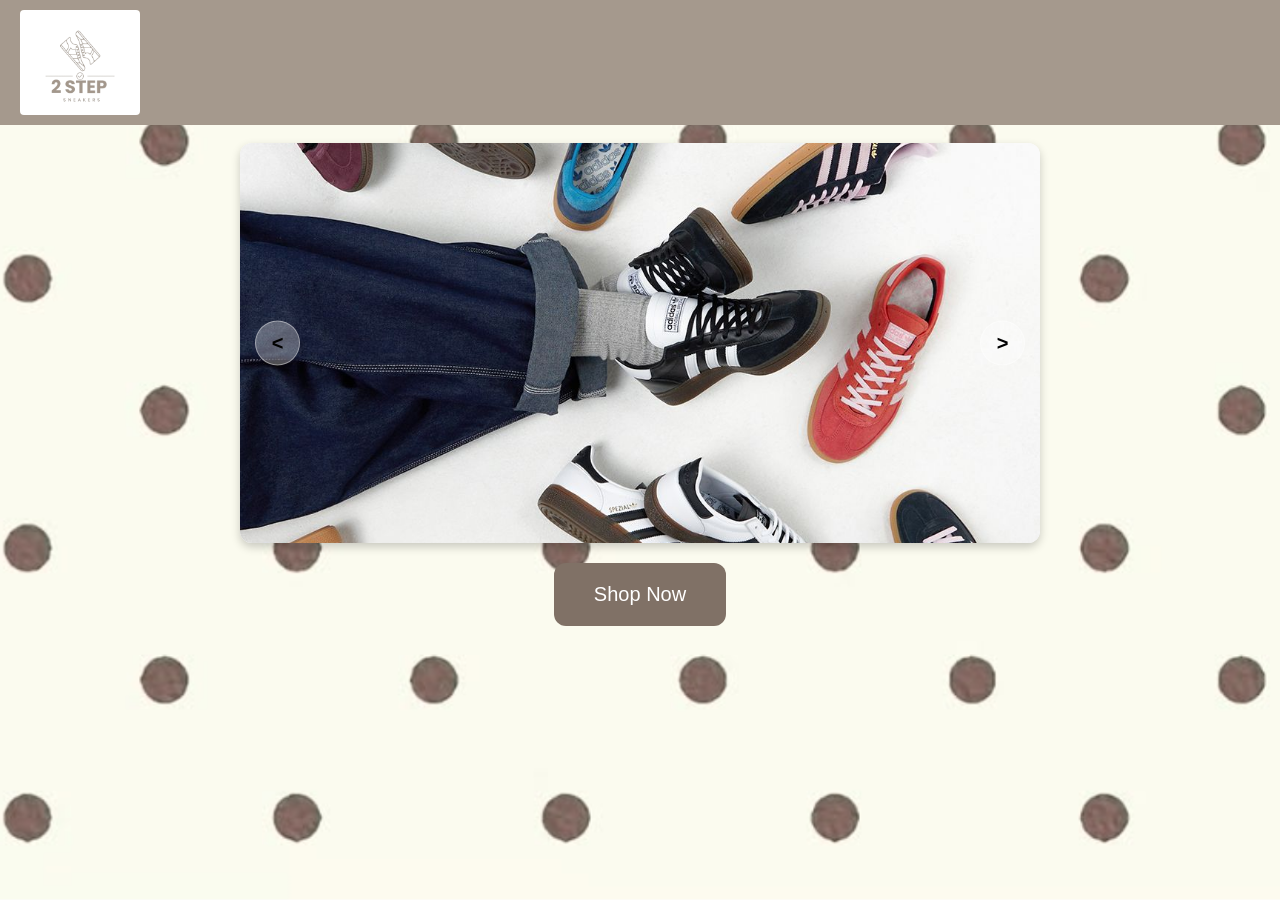
==== index.html @ ec46c787 "add on button icon" ====
<!doctype html>
<html lang="en">
<head>
    <meta charset="UTF-8" />
    <meta name="viewport" content="width=device-width, initial-scale=1.0"/>
    <title>2 Step Sneakers: Homepage</title>
    <link rel="icon" type="image/jpg" href="images/logo.png"/>
    <link rel="stylesheet" href="index.css">
</head>
<body>
    <header>
        <div class="logo-container">
            <img src="images/logo.png" alt="2 Step Sneakers" class="logo"/>
        </div>
    </header>

    <br />

    <!-- Bahagian Slider -->
    <div class="slider-container">
        <button class="slider-btn btn-prev"><</button>
        <img src="images/homepage.png" alt="Sneaker Image"/>
        <button class="slider-btn btn-next">></button>
    </div>

    <div class="shop-now-container">
        <a href="login_sign_up.html" class="shop-now-btn">Shop Now</a>
    </div>

    <!-- JavaScript File -->
    <script src="script.js"></script>
</body>
</html>
---- index.css ----
body {
    background-image: url('images/background.png'); 
    background-repeat: no-repeat; 
    background-position: center; 
    background-size: cover; 
    background-attachment: fixed; 
    min-height: 100vh; 
    margin: 0;
}

header {
    background-color: #a5998d;
    display: flex;
    justify-content: space-between;
    align-items: center;
    padding: 10px 20px;
}

.logo-container {
    background: white;
    padding: 5px 12px;
    border-radius: 4px;
}

.logo {
    max-width: 100%;
    height: 95px;
    display: block;
}

.slider-container {
    position: relative;
    max-width: 800px;
    margin: 0 auto;
    border-radius: 12px;
    overflow: hidden;
    box-shadow: 0 4px 10px rgba(0, 0, 0, 0.2);
    background: #fff;
}

.slider-container img {
    width: 800px;
    height: 400px;
    object-fit: cover;
    display: block;
    justify-content: center;
}

.slider-btn {
    position: absolute;
    top: 50%;
    transform: translateY(-50%);
    width: 45px;
    height: 45px;
    border-radius: 50%;
    background-color: rgba(255, 255, 255, 0.3);
    border: 1px solid rgba(255, 255, 255, 0.4);
    color: black;
    font-size: 20px;
    font-weight: bold;
    display: flex;
    align-items: center;
    justify-content: center;
    cursor: pointer;
    transition: 0.3s;
    z-index: 10;
}

.btn-prev {
    left: 15px;
}

.btn-next {
    right: 15px;
}

.slider-btn:hover {
    background-color: white;
    color: #111;
}

.shop-now-container {
    display: flex; 
    gap: 1150px; 
    justify-content: center;
}

.shop-now-btn {
    margin-top: 20px;
    font-size: 20px;
    background-color: #807166;
    color: white;
    padding: 20px 40px;
    border-radius: 12px;
    text-decoration: none;
    font-family: 'Lucida Sans', 'Lucida Sans Regular', 'Lucida Grande', 'Lucida Sans Unicode', Geneva, Verdana, sans-serif;
}
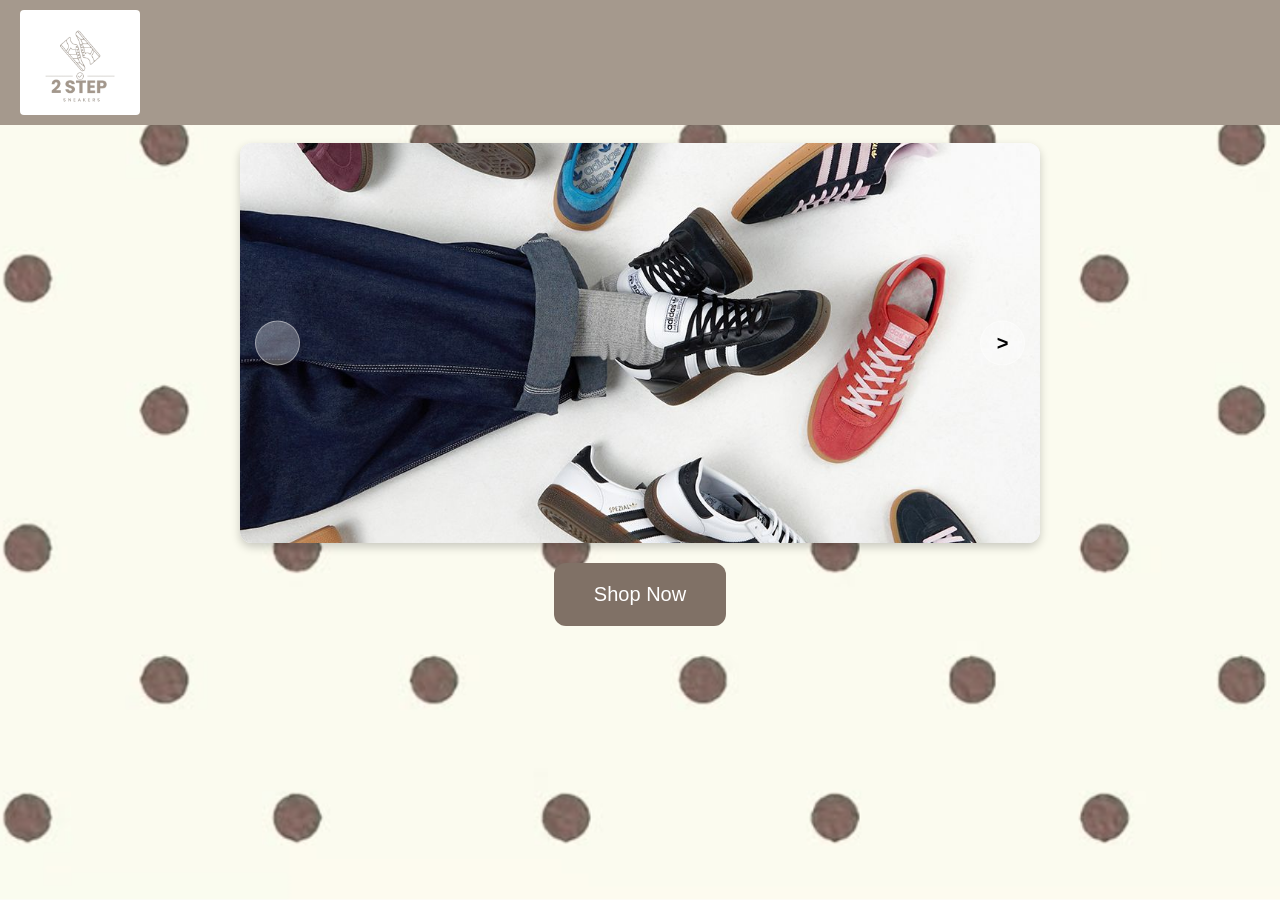
==== commit ed4ce2c3: "changed logout button link" ====
--- a/index.html
+++ b/index.html
@@ -18,7 +18,7 @@
 
     <!-- Bahagian Slider -->
     <div class="slider-container">
-        <button class="slider-btn btn-prev"><</button>
+        <button class="slider-btn btn-prev"></button>
         <img src="images/homepage.png" alt="Sneaker Image"/>
         <button class="slider-btn btn-next">></button>
     </div>
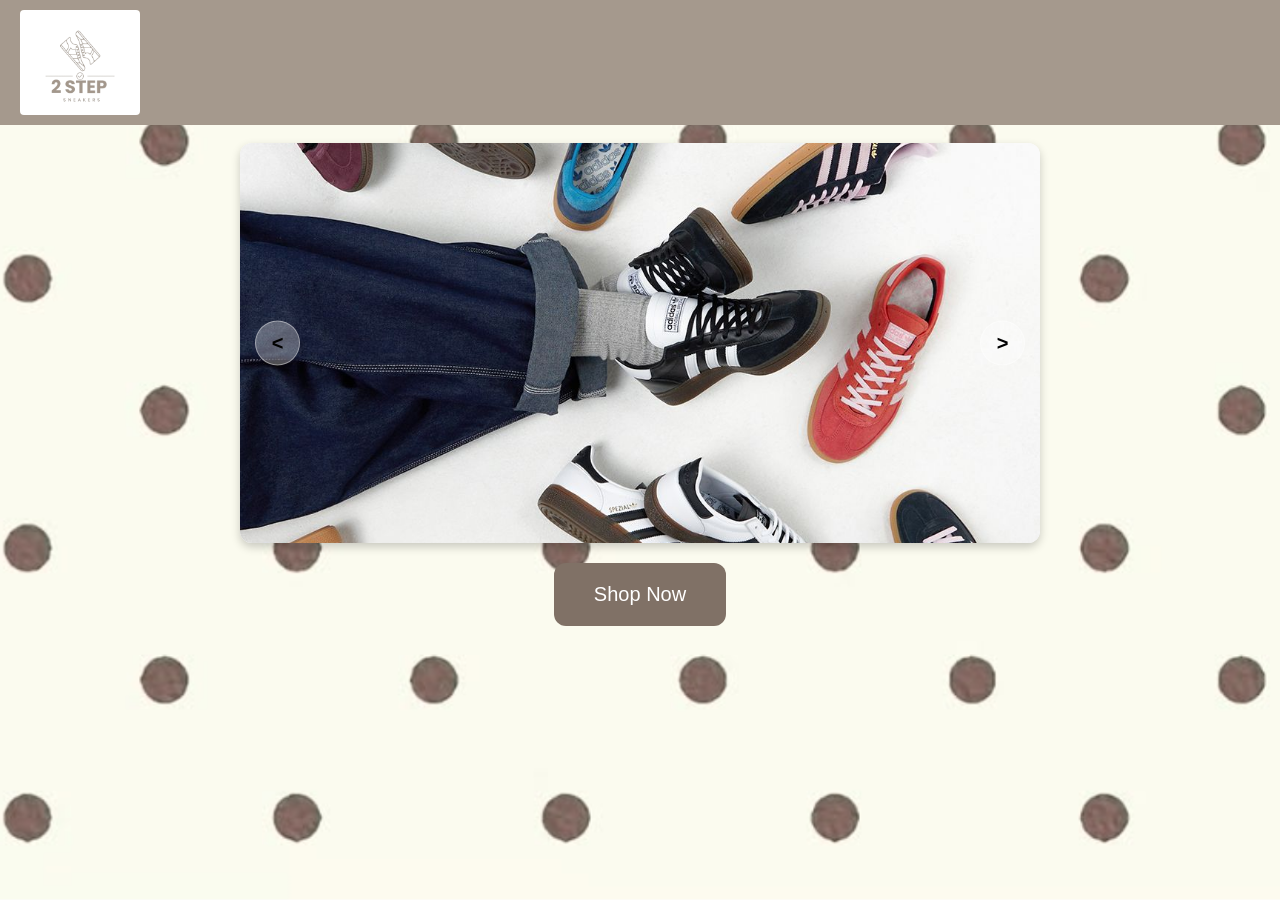
==== commit 7fc68374: "button arrow" ====
--- a/index.html
+++ b/index.html
@@ -18,7 +18,7 @@
 
     <!-- Bahagian Slider -->
     <div class="slider-container">
-        <button class="slider-btn btn-prev"></button>
+        <button class="slider-btn btn-prev"><</button>
         <img src="images/homepage.png" alt="Sneaker Image"/>
         <button class="slider-btn btn-next">></button>
     </div>
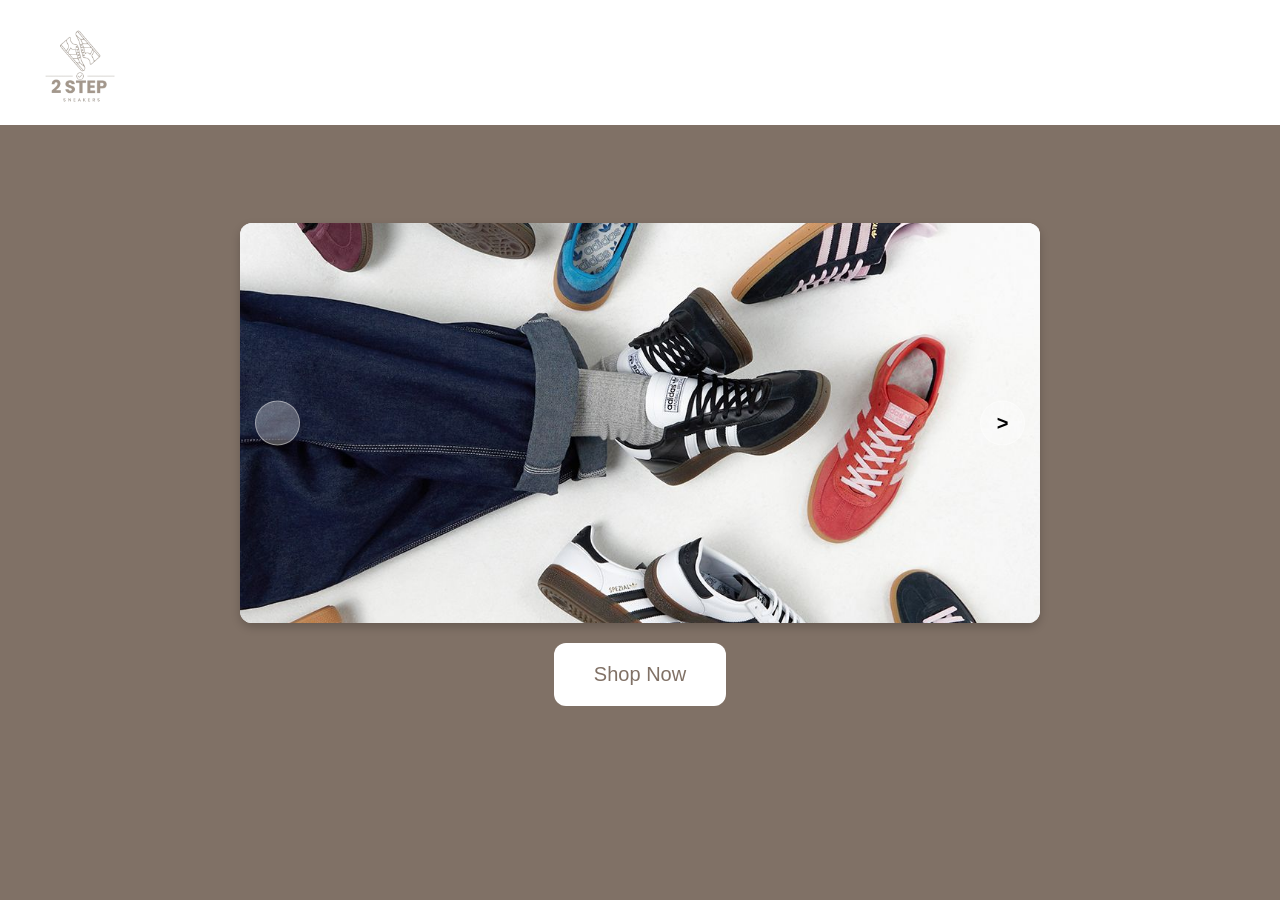
==== commit f6ba70b4: "Overhauled project structure" ====
--- a/index.html
+++ b/index.html
@@ -18,16 +18,15 @@
 
     <!-- Bahagian Slider -->
     <div class="slider-container">
-        <button class="slider-btn btn-prev"><</button>
+        <button class="slider-btn btn-prev"></button>
         <img src="images/homepage.png" alt="Sneaker Image"/>
         <button class="slider-btn btn-next">></button>
     </div>
 
     <div class="shop-now-container">
-        <a href="login_sign_up.html" class="shop-now-btn">Shop Now</a>
+        <a href="auth/login/login.html" class="shop-now-btn">Shop Now</a>
     </div>
 
-    <!-- JavaScript File -->
-    <script src="script.js"></script>
+    <script src="index.js"></script>
 </body>
 </html>
--- a/index.css
+++ b/index.css
@@ -1,5 +1,5 @@
 body {
-    background-image: url('images/background.png'); 
+    background-color: #807166; 
     background-repeat: no-repeat; 
     background-position: center; 
     background-size: cover; 
@@ -9,7 +9,7 @@
 }
 
 header {
-    background-color: #a5998d;
+    background-color: white;
     display: flex;
     justify-content: space-between;
     align-items: center;
@@ -36,6 +36,7 @@
     overflow: hidden;
     box-shadow: 0 4px 10px rgba(0, 0, 0, 0.2);
     background: #fff;
+    margin-top: 80px;
 }
 
 .slider-container img {
@@ -88,8 +89,8 @@
 .shop-now-btn {
     margin-top: 20px;
     font-size: 20px;
-    background-color: #807166;
-    color: white;
+    background-color: white;
+    color: #807166;
     padding: 20px 40px;
     border-radius: 12px;
     text-decoration: none;
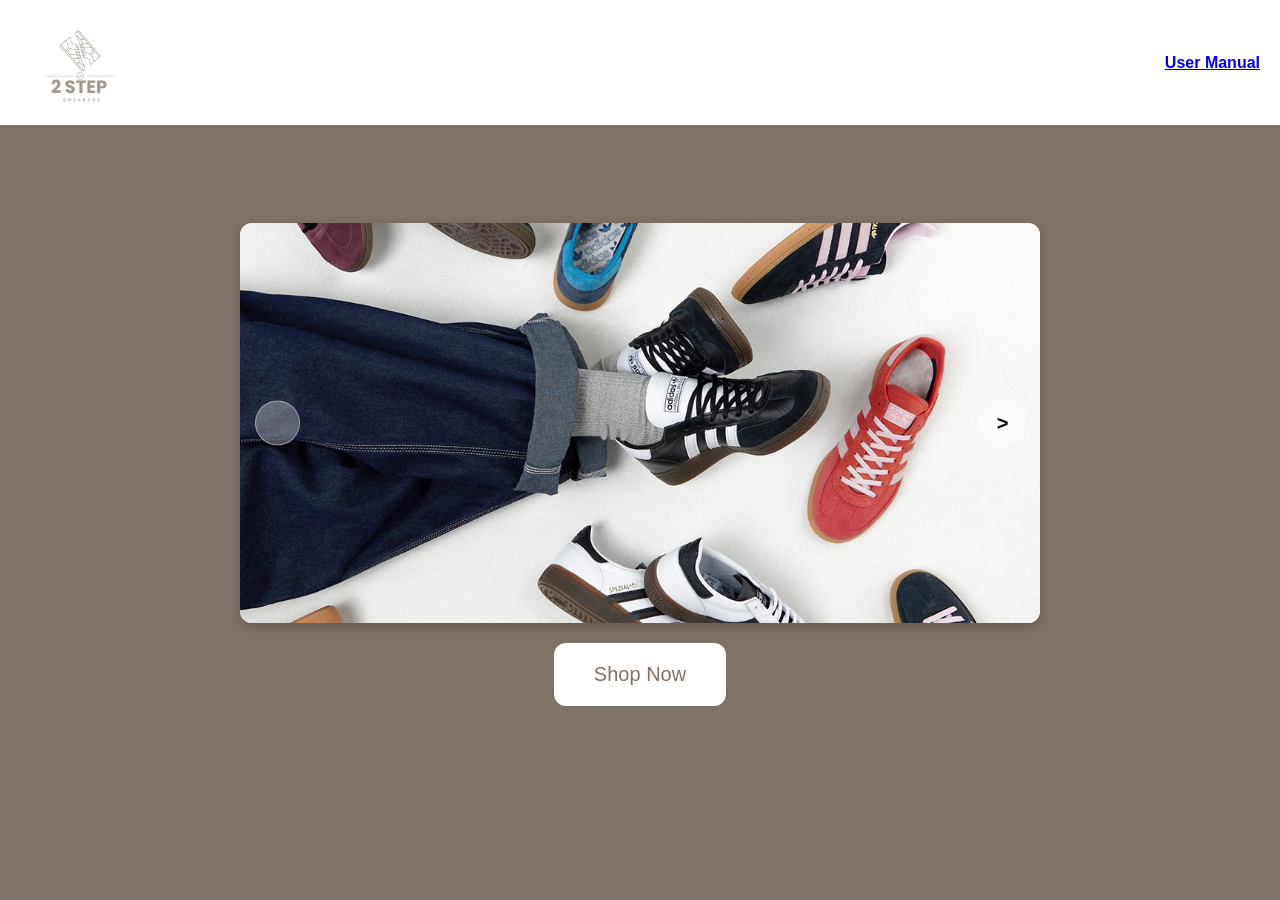
==== commit 222062fc: "Improve navigation" ====
--- a/index.html
+++ b/index.html
@@ -12,6 +12,10 @@
         <div class="logo-container">
             <img src="images/logo.png" alt="2 Step Sneakers" class="logo"/>
         </div>
+
+        <nav>
+            <a href="user_manual.pdf"><strong>User Manual</strong></a>
+        </nav>
     </header>
 
     <br />
--- a/index.css
+++ b/index.css
@@ -6,6 +6,7 @@
     background-attachment: fixed; 
     min-height: 100vh; 
     margin: 0;
+    font-family: 'Lucida Sans', 'Lucida Sans Regular', 'Lucida Grande', 'Lucida Sans Unicode', Geneva, Verdana, sans-serif;
 }
 
 header {
@@ -94,5 +95,4 @@
     padding: 20px 40px;
     border-radius: 12px;
     text-decoration: none;
-    font-family: 'Lucida Sans', 'Lucida Sans Regular', 'Lucida Grande', 'Lucida Sans Unicode', Geneva, Verdana, sans-serif;
 }
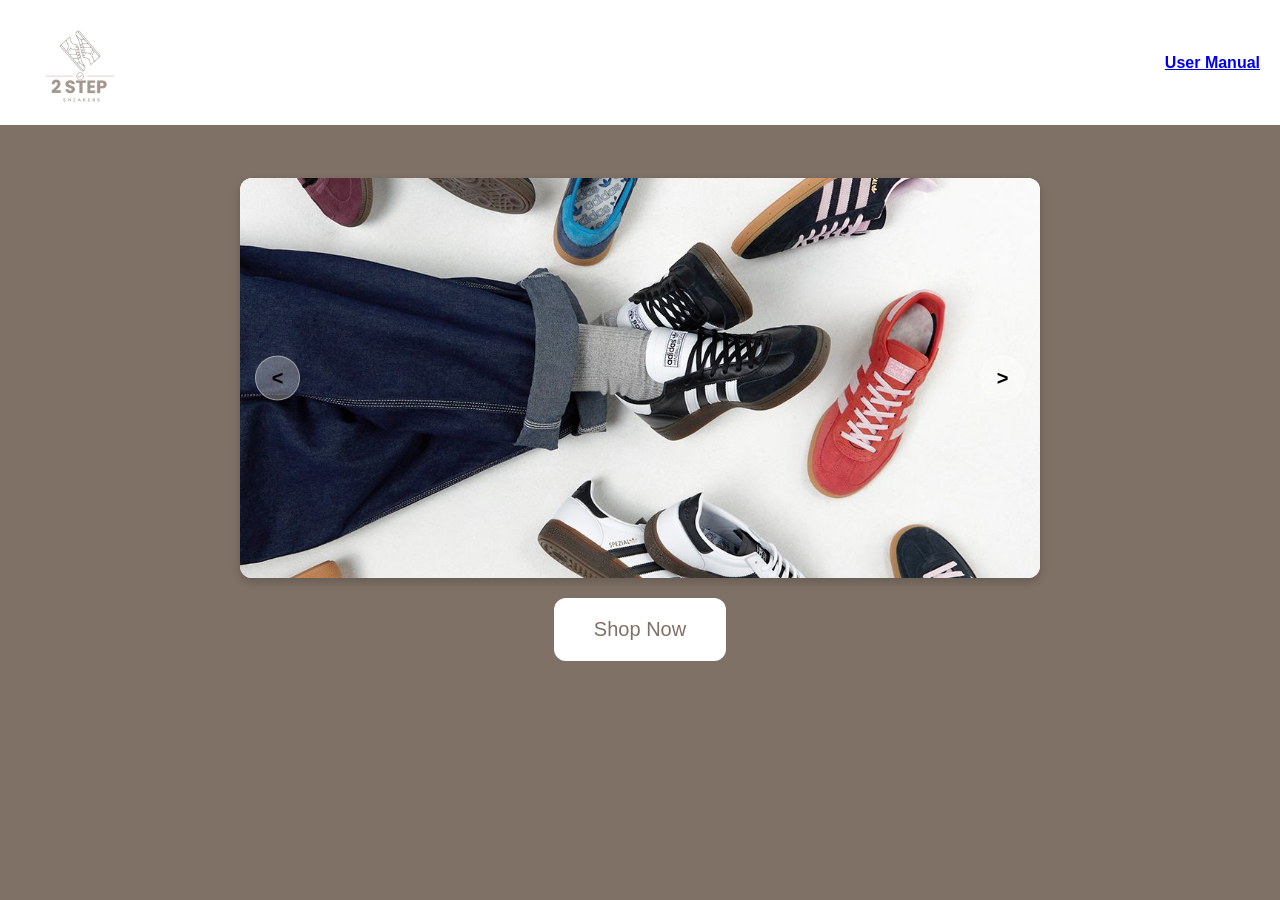
==== commit c220bf9c: "Change margins" ====
--- a/index.html
+++ b/index.html
@@ -22,7 +22,7 @@
 
     <!-- Bahagian Slider -->
     <div class="slider-container">
-        <button class="slider-btn btn-prev"></button>
+        <button class="slider-btn btn-prev" aria-label="Previous slide">&lt;</button>
         <img src="images/homepage.png" alt="Sneaker Image"/>
         <button class="slider-btn btn-next">></button>
     </div>
--- a/index.css
+++ b/index.css
@@ -33,11 +33,11 @@
     position: relative;
     max-width: 800px;
     margin: 0 auto;
+    margin-top: 35px;
     border-radius: 12px;
     overflow: hidden;
     box-shadow: 0 4px 10px rgba(0, 0, 0, 0.2);
     background: #fff;
-    margin-top: 80px;
 }
 
 .slider-container img {
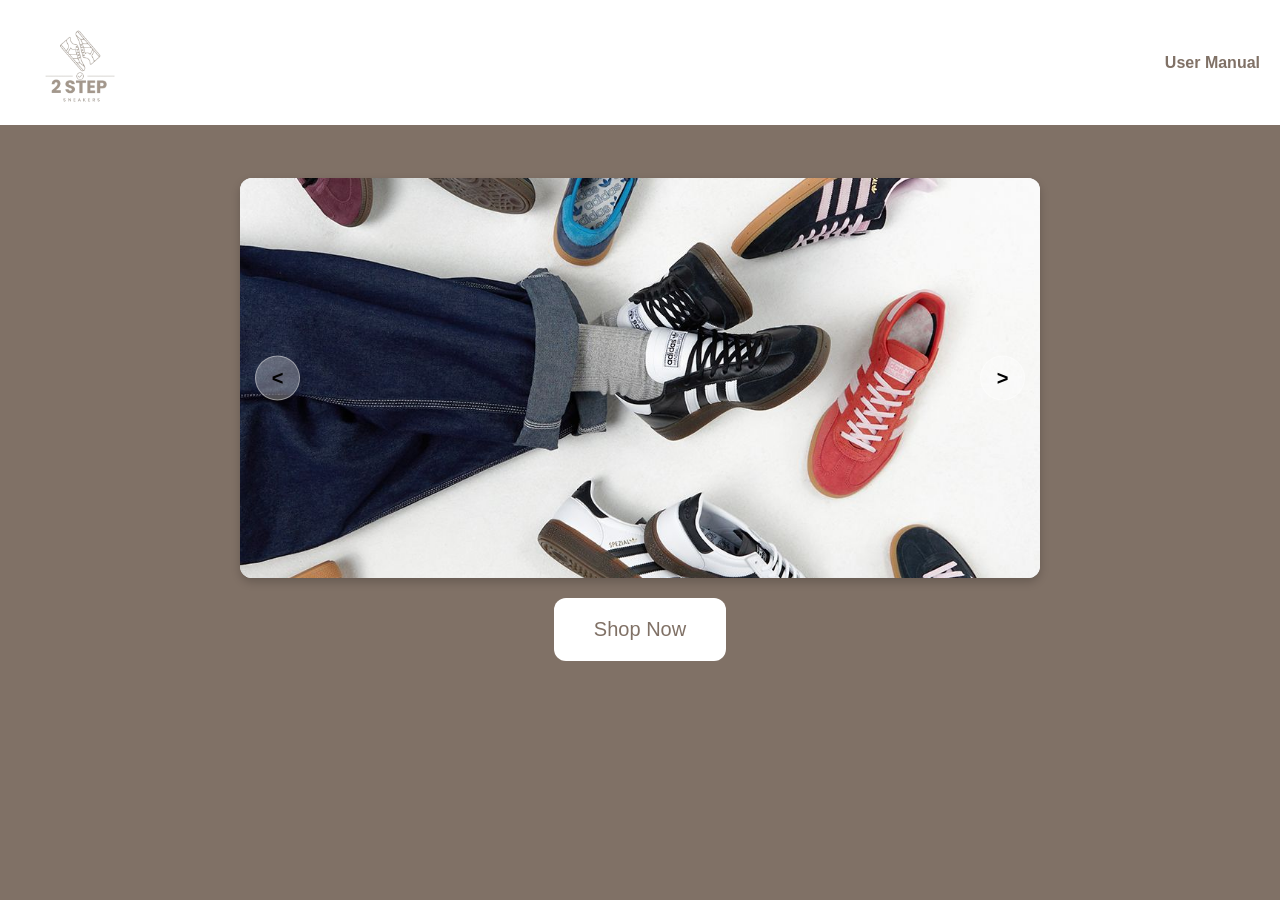
==== commit 055bd564: "AI Changes 2" ====
--- a/index.html
+++ b/index.html
@@ -6,6 +6,7 @@
     <title>2 Step Sneakers: Homepage</title>
     <link rel="icon" type="image/jpg" href="images/logo.png"/>
     <link rel="stylesheet" href="index.css">
+    <link rel="stylesheet" href="site-nav.css">
 </head>
 <body>
     <header>
--- a/site-nav.css
+++ b/site-nav.css
@@ -0,0 +1,48 @@
+header {
+    background-color: white;
+    display: flex;
+    justify-content: space-between;
+    align-items: center;
+    padding: 10px 20px;
+}
+
+header nav a {
+    color: #807166;
+    text-decoration: none;
+}
+
+header nav a:hover,
+header nav a:focus-visible {
+    color: #574d43;
+    text-decoration: underline;
+    text-underline-offset: 3px;
+}
+
+header nav a:focus-visible {
+    outline: 2px solid #807166;
+    outline-offset: 3px;
+}
+
+.logo-container {
+    background: white;
+    padding: 5px 12px;
+    border-radius: 4px;
+}
+
+.logo {
+    max-width: 100%;
+    height: 95px;
+    display: block;
+}
+
+@media (max-width: 600px) {
+    header {
+        flex-wrap: wrap;
+        gap: 10px 20px;
+        padding: 10px 12px;
+    }
+
+    .logo {
+        height: 72px;
+    }
+}
